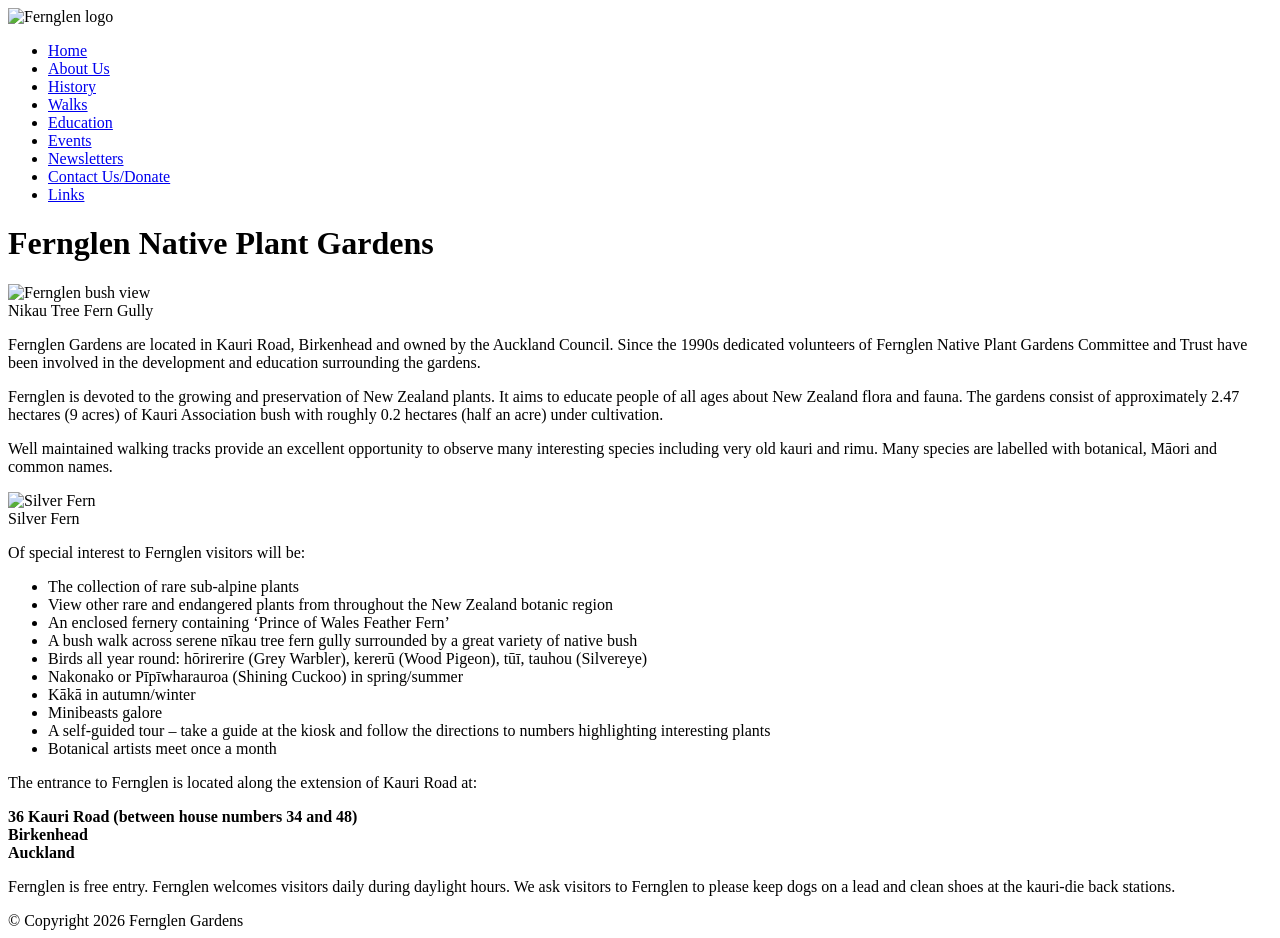
==== index.html @ 90a9030f "added initial Eco Day page and updated copyright to 2026" ====
<!DOCTYPE html>
<html xmlns="http://www.w3.org/1999/xhtml" lang="en">


<head>

  <title>Fernglen Native Plant Gardens</title>

  <meta charset="utf-8" />
  <meta http-equiv="Content-Type" content="text/html" />
  <meta name="description" content="Fernglen Native Gardens are devoted solely to the growing and preservation of New Zealand plants, consisting of approximately 9 acres of Kauri Association bush, half an acre of which is under cultivation.">
  <meta name="keywords" content="fernglen, native plants, New Zealand native plants, Auckland walks, bush walk, gardens,ferns">

  <link href="styles/fgstyles.css" type="text/css" rel="stylesheet">

</head>


<body>

  <header>
    <img src="images/banner.gif" alt="Fernglen logo">
  </header>
  
  <div class="container">
    
    <aside class="sidemenu">
      <ul>
        <li><a href="index.html" class="selected">Home</a></li>
        <li><a href="aboutus.html">About Us</a></li>
        <li><a href="history.html">History</a></li>
        <li><a href="walk.html">Walks</a></li>
        <li><a href="educate.html">Education</a></li>
        <li><a href="events.html">Events</a></li>
        <li><a href="newsletters.html">Newsletters</a></li>
        <li><a href="contactus.html">Contact Us/Donate</a></li>
        <li><a href="links.html">Links</a></li>
      </ul>
    </aside>
    
    <main class="content">
      
      <h1>Fernglen Native Plant Gardens</h1>

      <div class="fgphotoL">
        <div><img src="images/fg_bush.jpg" alt="Fernglen bush view" border="0"></div>
        <div class="caption">Nikau Tree Fern Gully </div>
      </div>

      <p>Fernglen Gardens are located in Kauri Road, Birkenhead and owned by the Auckland Council.  Since the 1990s dedicated volunteers of Fernglen Native Plant Gardens Committee and Trust have been involved in the development and education surrounding the gardens.</p>
      <p>Fernglen is devoted to the growing and preservation of New Zealand plants. It aims to educate people of all ages about New Zealand flora and fauna. The gardens consist of approximately 2.47 hectares (9 acres) of Kauri Association bush with roughly 0.2 hectares (half an acre) under cultivation.</p>
      <p>Well maintained walking tracks provide an excellent opportunity to observe many interesting species including very old kauri and rimu.  Many species are labelled with botanical, Māori and common names.</p>
      <div style="clear: both;"></div>

    <div class="fgphotoR">
        <div><img src="images/silver_fern.jpg" alt="Silver Fern" border="0" /></div>
        <div span class="caption">Silver Fern </div>
      </div>
      <p>Of special interest to Fernglen visitors will be:</p>
      <ul>
      <li>The collection of rare sub-alpine plants</li>
      <li>View other rare and endangered plants from throughout the New Zealand botanic region</li>
      <li>An enclosed fernery containing &lsquo;Prince of Wales Feather Fern&rsquo;</li>
      <li>A bush walk across serene nīkau tree fern gully surrounded by a great variety of native bush</li>
      <li>Birds all year round: hōrirerire (Grey Warbler), kererū (Wood Pigeon), tūī, tauhou (Silvereye)</li>
      <li>Nakonako or Pīpīwharauroa (Shining Cuckoo) in spring/summer</li>
      <li>Kākā in autumn/winter</li>
      <li>Minibeasts galore</li>
      <li>A self-guided tour – take a guide at the kiosk and follow the directions to numbers highlighting interesting plants</li>
      <li>Botanical artists meet once a month</li>
      </ul>
      <p>The entrance to Fernglen is located along the extension of Kauri Road at:</p>
      <p><strong>36 Kauri Road (between house numbers 34 and 48)<br>
      Birkenhead<br>
      Auckland</strong></p>
      <p>Fernglen is free entry. Fernglen welcomes visitors daily during daylight hours. We ask visitors to Fernglen to please keep dogs on a lead and clean shoes at the kauri-die back stations.</p>
  
    </main>
  </div>
    
  <footer>
    &copy; Copyright 2026 Fernglen Gardens
  </footer>

</body>

</html>
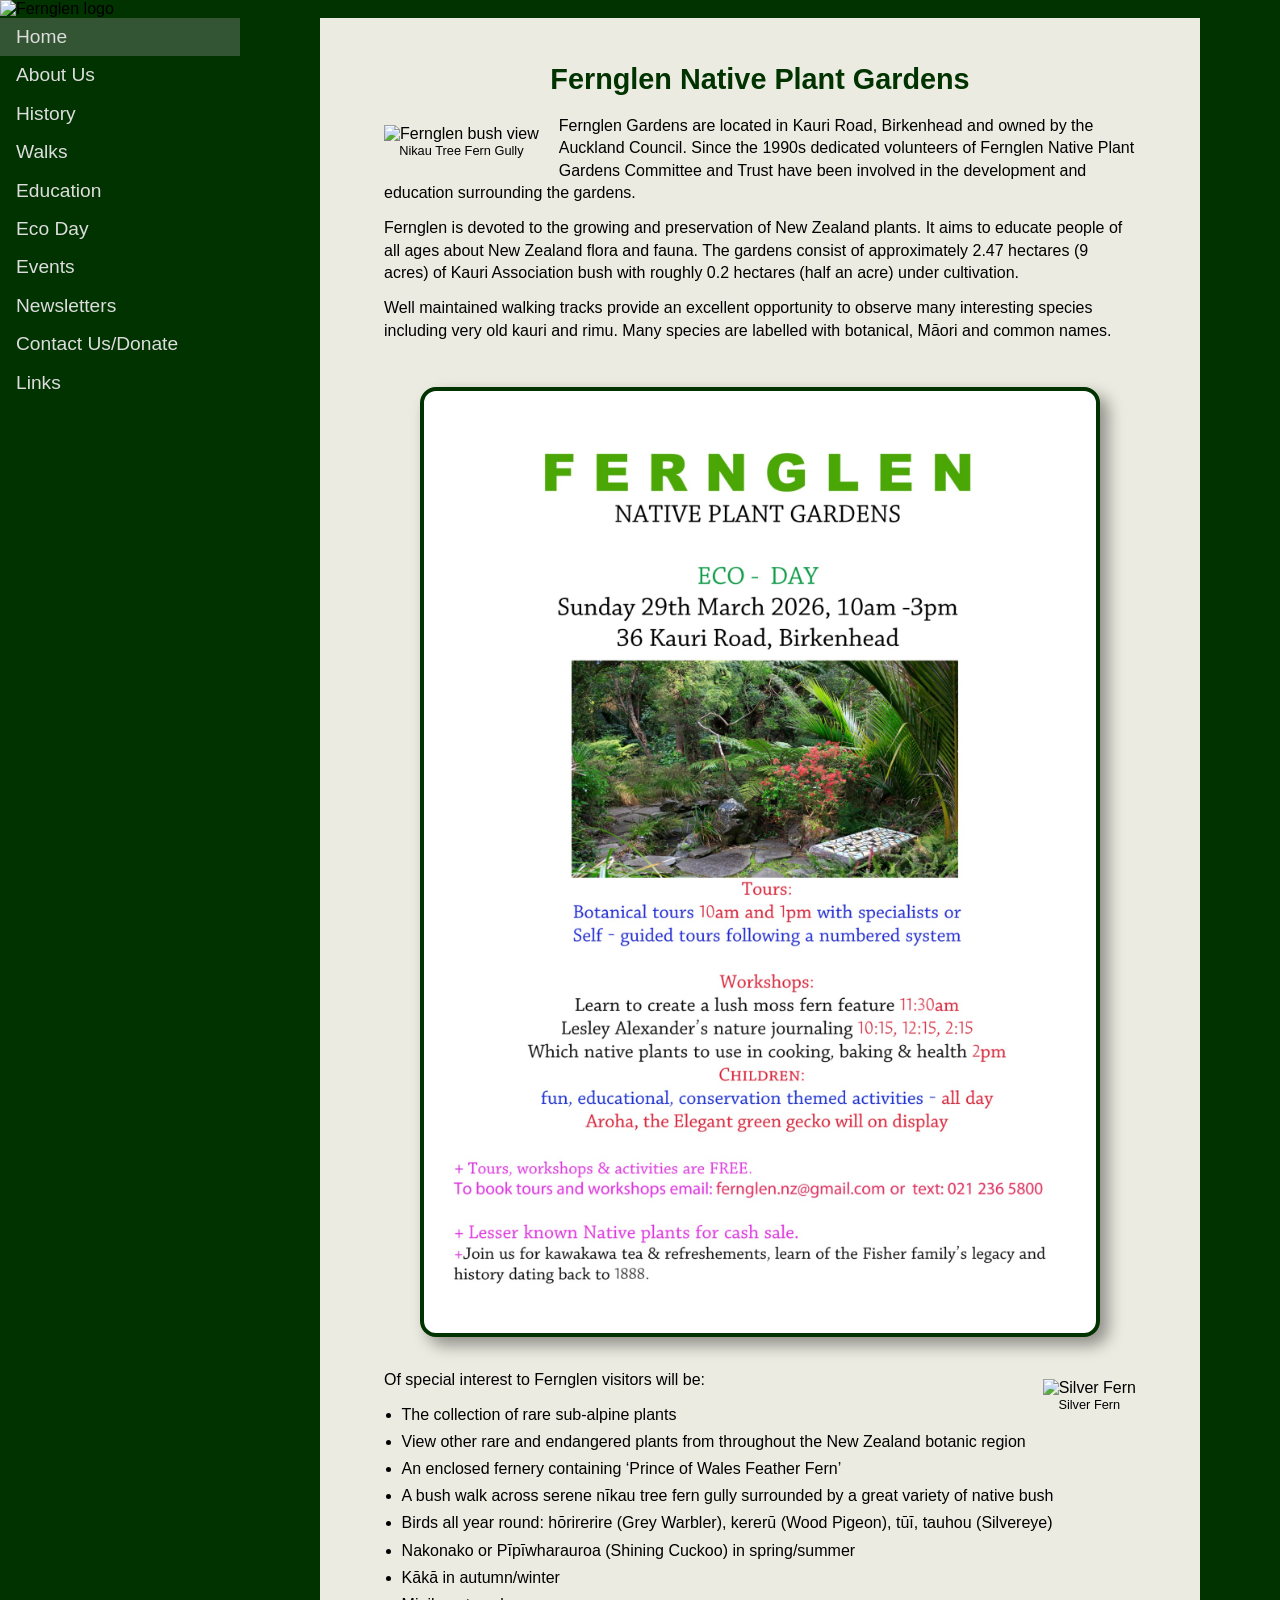
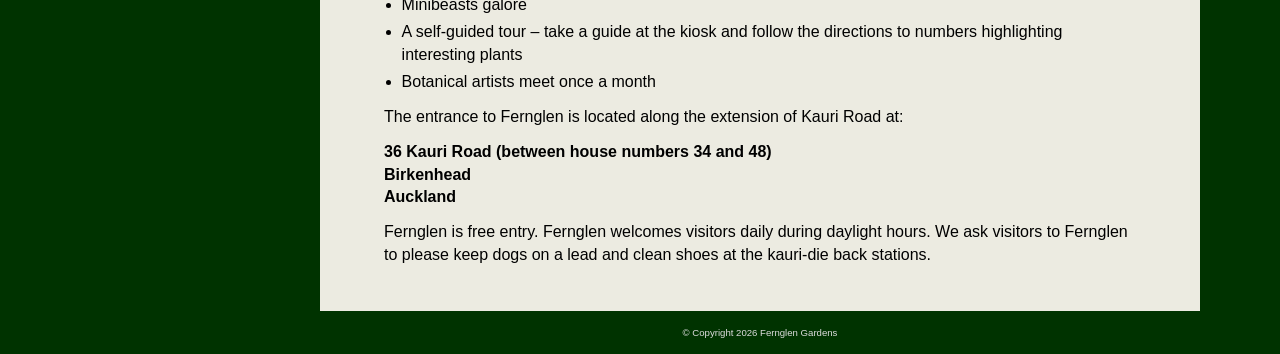
==== commit adc4bc8a: "- linked up new Eco Day page - added the Eco Day flyer to the home and events pages" ====
--- a/index.html
+++ b/index.html
@@ -31,6 +31,7 @@
         <li><a href="history.html">History</a></li>
         <li><a href="walk.html">Walks</a></li>
         <li><a href="educate.html">Education</a></li>
+        <li><a href="ecoday.html">Eco Day</a></li>
         <li><a href="events.html">Events</a></li>
         <li><a href="newsletters.html">Newsletters</a></li>
         <li><a href="contactus.html">Contact Us/Donate</a></li>
@@ -52,7 +53,11 @@
       <p>Well maintained walking tracks provide an excellent opportunity to observe many interesting species including very old kauri and rimu.  Many species are labelled with botanical, Māori and common names.</p>
       <div style="clear: both;"></div>
 
-    <div class="fgphotoR">
+      <div class="landingPageNotes">
+        <a href="ecoday.html" target="_blank"><img class="embeddedImage" src="images/Fernglen Eco Day 2026.jpg" alt="Flyer for 2026 Fernglen Eco Day"></a>
+      </div>
+
+      <div class="fgphotoR">
         <div><img src="images/silver_fern.jpg" alt="Silver Fern" border="0" /></div>
         <div span class="caption">Silver Fern </div>
       </div>
--- a/styles/fgstyles.css
+++ b/styles/fgstyles.css
@@ -0,0 +1,314 @@
+/* Layout */
+
+html {
+  height: 100%;
+}
+
+html, body {
+  min-height: 100%;
+}
+
+body {
+  display: flex;
+  flex-direction: column;
+  padding: 0;
+  margin: 0;
+}
+
+header {
+  flex: none;
+}
+
+.container {
+  display: flex;
+  flex: 1;
+}
+
+.sidemenu {
+  flex: none;
+  width: 15rem;
+  padding: 0;
+}
+
+.content {
+  flex: 1;
+  margin: 0rem 5rem 0rem 5rem;
+  padding: 1em 4em 2em 4em;
+}
+
+footer {
+  flex: none;
+  margin-top: 1rem;
+  margin-bottom: 1rem;
+  margin-left: 15rem;
+  text-align: center;
+}
+
+/* Formatting */
+
+body {
+  font-family: Helvetica, Arial, sans-serif;
+  color: #000000;
+  background-color: #030;
+  font-weight: normal;
+}
+
+.content {
+  background-color: #ecebe1;
+}
+
+footer {
+  color: #ddd;
+  font-size: 0.6em;
+}
+
+h1 {
+  font-size: 1.8em;
+  color: #030;
+  text-align: center;
+  margin-top: 1em;
+}
+
+h2 {
+  font-size: 1.4em;
+}
+
+h3 {
+  font-size: 1.2em;
+  margin: 1.25em 0em 0.5em 0em;
+}
+
+ul,
+li,
+p {
+  font-size: 1em;
+  text-align: left;
+  font-weight: normal;
+  line-height: 1.4em;
+  margin: 0.8em 0;
+}
+
+p {
+  padding: 0;
+}
+
+ul {
+  padding: 0em 0.5em;
+}
+
+li {
+  margin: 0.3em 0.6em;
+}
+
+a {
+  font-weight: normal;
+}
+
+a:link {
+  color: #630;
+}
+
+a:visited {
+  color: #030;
+}
+
+a:hover {
+  color: #003300;
+}
+
+a:active {
+  color: #ffffff;
+}
+
+.sidemenu {
+  background: #030;
+}
+
+.sidemenu ul {
+  margin: 0;
+  padding: 0;
+}
+
+.sidemenu li {
+  list-style: none;
+  margin: 0;
+  padding: 0;
+}
+
+.sidemenu a {
+  color: #ddd;
+  font-size: 1.2em;
+  font-weight: normal;
+  text-decoration: none;
+  margin: 0;
+  padding: 0.5rem 1rem;
+  display: block;
+}
+
+.sidemenu a:hover {
+  background: #464;
+}
+
+.sidemenu .selected {
+  background: #353;
+}
+
+.sidemenu_sub a {
+  color: #ccc;
+  font-size: 1em;
+  padding: 0.5em 0.5em 0.5em 2em;
+}
+
+
+.caption {
+  font-size: 0.8em;
+  text-align: center;
+  font-weight: normal;
+}
+
+.botanic_name {
+  font-style: italic;
+}
+
+.pindent {
+  text-indent: 1em;
+}
+
+.pindnosp {
+  text-indent: 1em;
+  margin-top: 0em;
+  margin-bottom: 0em;
+}
+
+.about {
+  color: #ffffff;
+  font-size: 0.6em;
+}
+
+.about a:link {
+  color: #ffffff;
+}
+
+.about a:hover {
+  color: #66cc66;
+}
+
+.about a:visited {
+  color: #ffffff;
+}
+
+#footer {
+  color: #ddd;
+  text-align: center;
+  font-size: 0.6em;
+  margin-top: 1em;
+  margin-bottom: 1em;
+}
+
+#content {
+  background-color: #ecebe1;
+  margin: 0rem 5rem 0rem 5rem;
+  height: 100%;
+  text-align: left;
+  vertical-align: top;
+  padding: 1em 4em 2em 4em;
+  overflow: hidden;
+}
+
+.fgphotoR {
+  float: right;
+  padding: 10px 0px 10px 20px;
+}
+
+.fgphotoL {
+  float: left;
+  padding: 10px 20px 10px 0px;
+}
+
+.note {
+  font-size: 1.2em;
+  font-weight: bold;
+  color: #700;
+}
+
+.top {
+  font-size: 0.8em;
+  color: #003300;
+}
+
+.tborder {
+  padding-left: 0.4em;
+  padding-right: 0.5em;
+  padding-top: 0em;
+  border-top-width: 1px;
+  margin-top: 0em;
+  border-top-style: solid;
+  border-right-style: none;
+  border-left-style: none;
+  border-bottom-style: none;
+  border-top-color: #030;
+}
+
+/* ----------- new CSS ----------- */
+
+.embeddedImage {
+  border: 0;
+  width: 100%;
+}
+
+.imageR {
+  float: right;
+  width: 40%;
+  padding: 10px 0px 10px 20px;
+}
+
+.imageL {
+  float: left;
+  width: 40%;
+  padding: 10px 20px 10px 0px;
+}
+
+.imageW {
+  max-width: 50em;
+  margin: 2em auto;
+  border: 0.3em solid #030;
+  border-radius: 1em;
+  padding: 1em;
+  background-color: white;
+  box-shadow: 0.5em 0.5em 1em #0006;
+  text-align: center;
+}
+
+.layouttable {
+  border-spacing: 0;
+  font-size: 1em;
+  text-align: left;
+  font-weight: normal;
+  line-height: 1.4em;
+}
+
+.layouttable td {
+  padding: 0 1em 0 0;
+}
+
+
+/* --- Landing page notes --- */
+
+.landingPageNotes {
+  max-width: 40em;
+  margin: 2em auto;
+  border: 0.3em solid #030;
+  border-radius: 1em;
+  padding: 1em;
+  background-color: white;
+  box-shadow: 0.5em 0.5em 1em #0006;
+  text-align: center;
+}
+
+.landingPageNotes p {
+  text-align: center;
+}
+
+.landingPageNotes li {
+  text-align: center;
+}
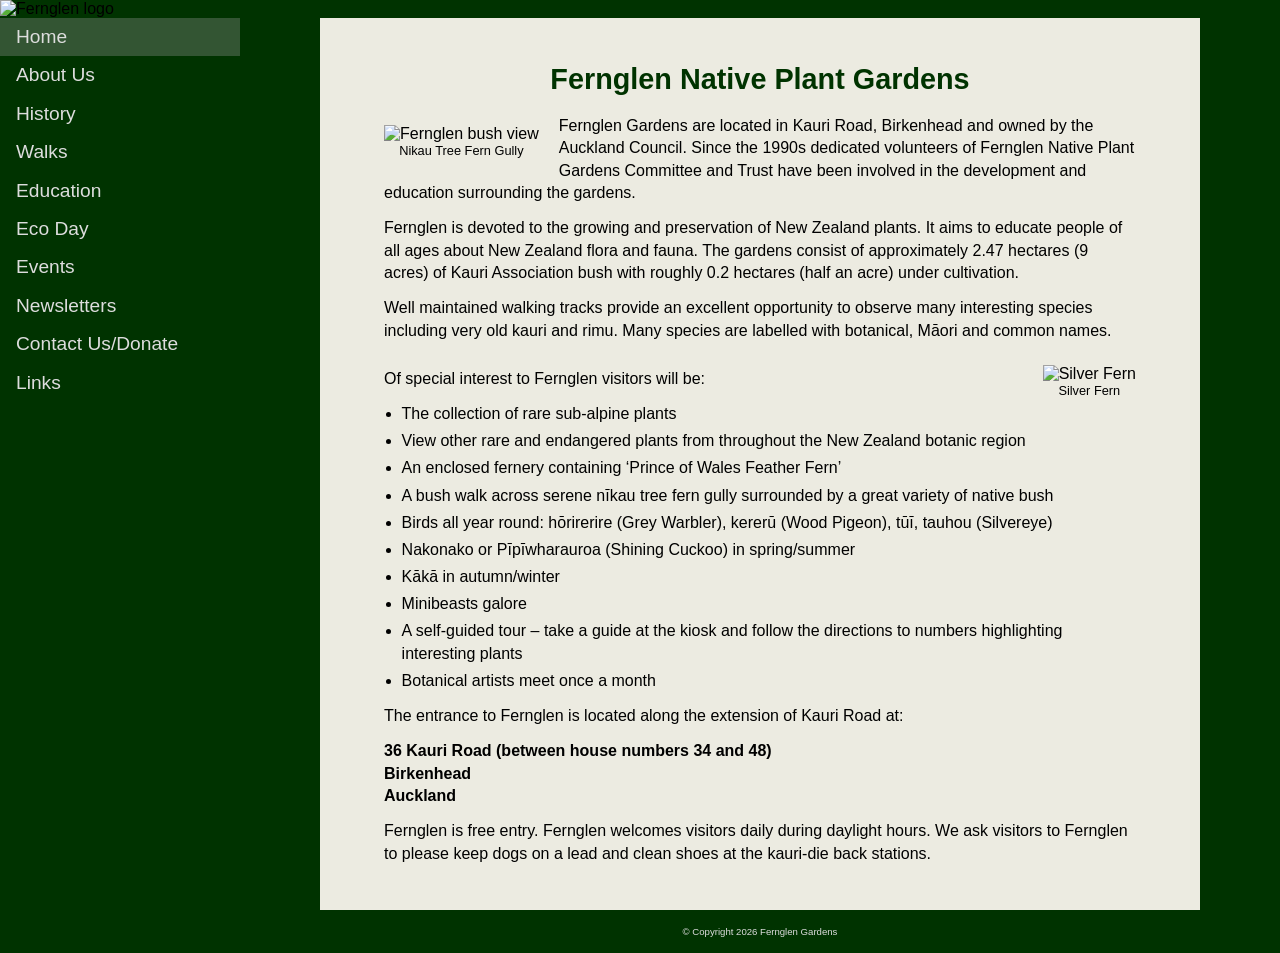
==== commit 98ef5153: "- removed Eco Day flyer from homepage - added autumn 2026 newsletter" ====
--- a/index.html
+++ b/index.html
@@ -53,10 +53,6 @@
       <p>Well maintained walking tracks provide an excellent opportunity to observe many interesting species including very old kauri and rimu.  Many species are labelled with botanical, Māori and common names.</p>
       <div style="clear: both;"></div>
 
-      <div class="landingPageNotes">
-        <a href="ecoday.html" target="_blank"><img class="embeddedImage" src="images/Fernglen Eco Day 2026.jpg" alt="Flyer for 2026 Fernglen Eco Day"></a>
-      </div>
-
       <div class="fgphotoR">
         <div><img src="images/silver_fern.jpg" alt="Silver Fern" border="0" /></div>
         <div span class="caption">Silver Fern </div>
